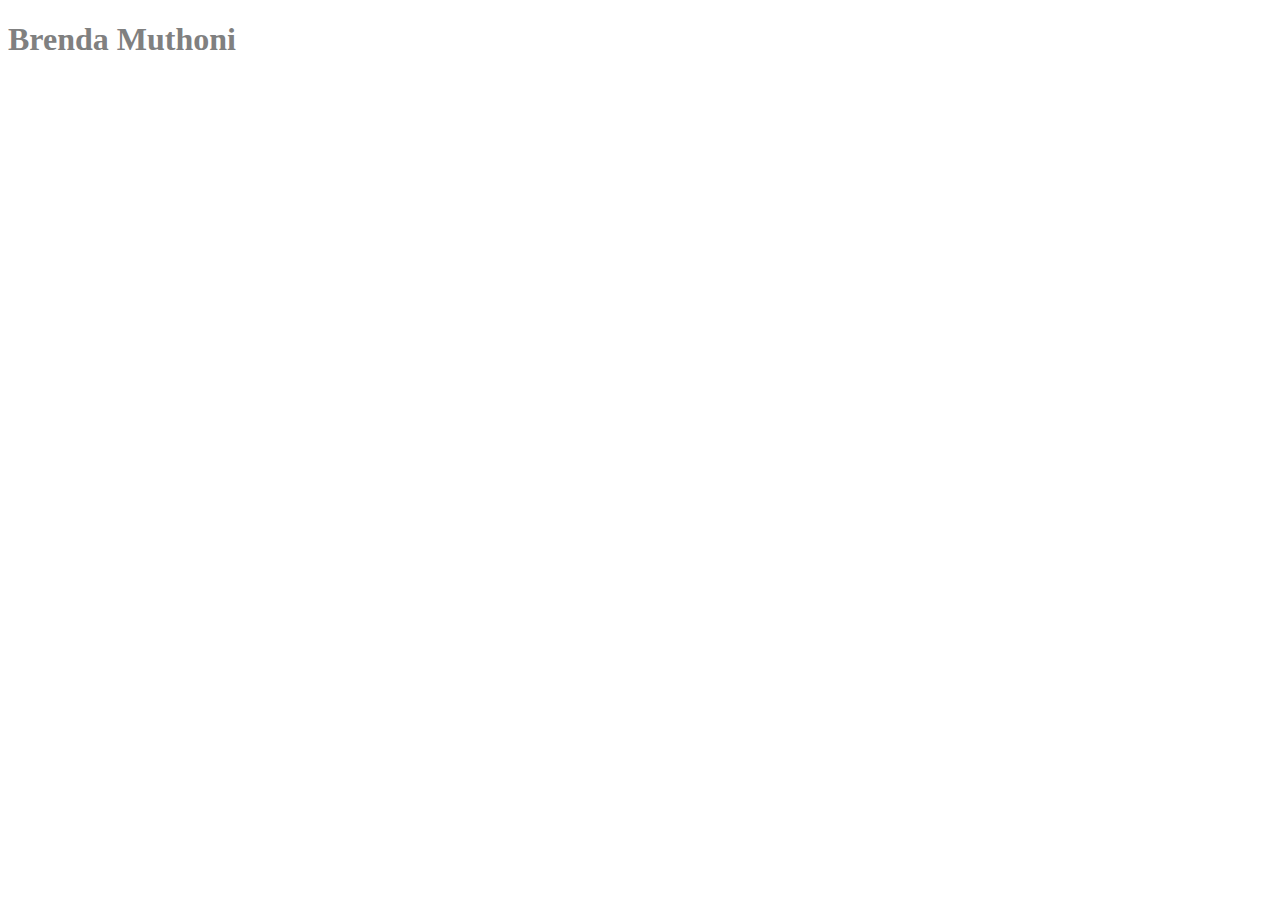
==== index.html @ 95d1860c "initial commit" ====
<!DOCTYPE html>
<html lang="en">
<head>
    <link rel="stylesheet" href="styles.css"
        <meta charset="UTF-8">
    <meta name="viewport" content="width=device-width, initial-scale=1.0">
    <meta http-equiv="X-UA-Compatible" content="ie=edge">
    <title>Document</title>
    
</head>
<body>
    <h1>Brenda Muthoni</h1>
</body>
</html>
---- styles.css ----
h1{
    color: grey
}
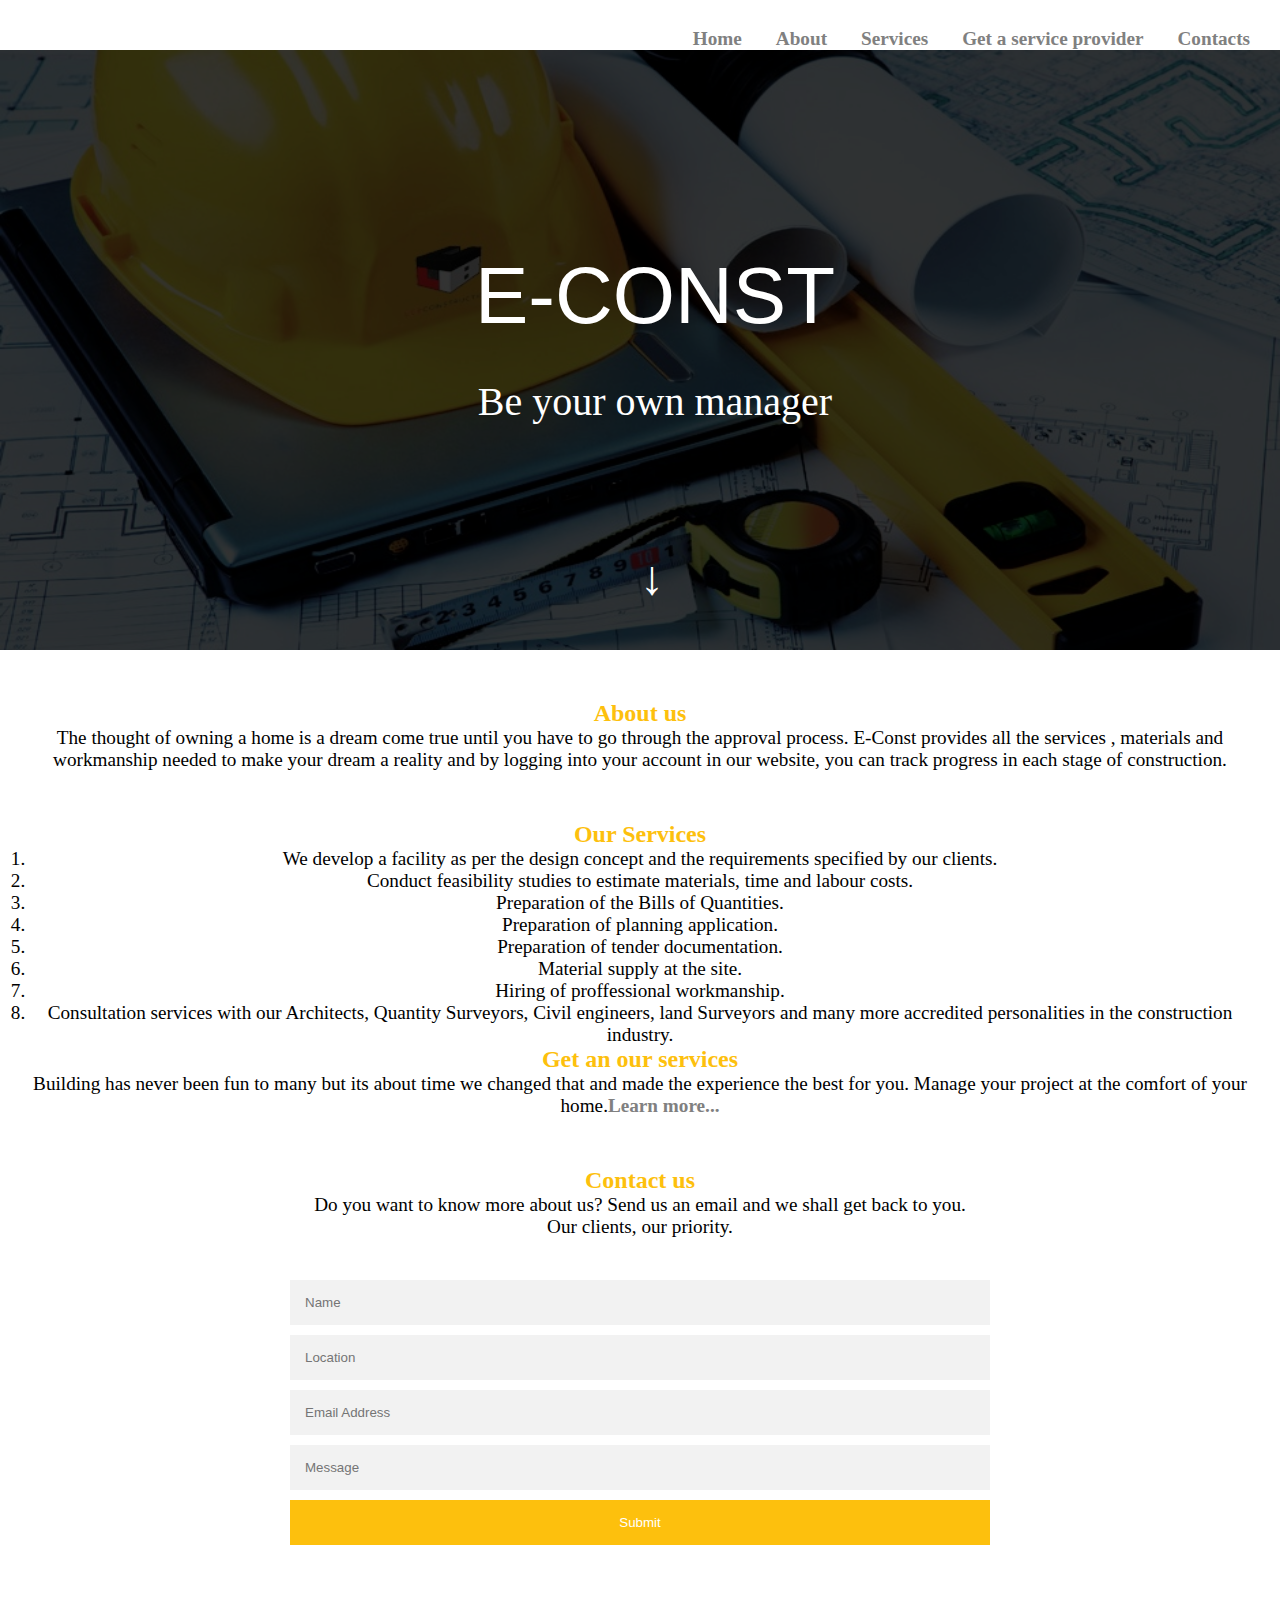
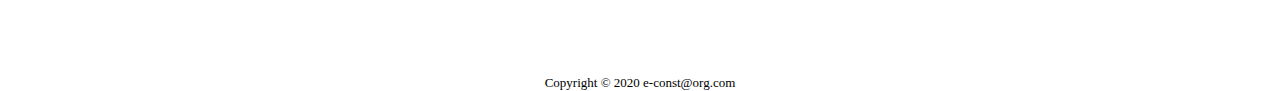
==== commit cf86ec2d: "modified the index file" ====
--- a/index.html
+++ b/index.html
@@ -1,14 +1,88 @@
 <!DOCTYPE html>
-<html lang="en">
-<head>
-    <link rel="stylesheet" href="styles.css"
-        <meta charset="UTF-8">
-    <meta name="viewport" content="width=device-width, initial-scale=1.0">
-    <meta http-equiv="X-UA-Compatible" content="ie=edge">
-    <title>Document</title>
-    
-</head>
-<body>
-    <h1>Brenda Muthoni</h1>
-</body>
+<html lang="en" dir="ltr">
+  <head>
+    <meta charset="utf-8">
+    <title>  </title>
+    <link rel="stylesheet" type="text/css" href="index.css">
+  </head>
+  <body>
+    <div class="landing_page">
+           
+                 
+    <div class="slides">
+       <header>
+                    <nav>
+                      <ul>
+                        <li><a href="index.html">Home</a></li>
+                        <li><a href="#about">About</a></li>
+                        <li><a href="#services">Services</a></li>
+                        <li><a href="service_provider.html">Get a service provider</a></li>
+                        <li><a href="#contact">Contacts</a></li>
+                      </ul>
+                    </nav>
+              
+                  </header>
+      <figure>
+      
+        <div class="content">
+          <p>E-CONST<br><span>Be your own manager</span></p>
+          <img src="image/WhatsApp Image 2020-01-19 at 12.23.07.jpeg" alt="image">
+          <div class="test"></div>
+        </div>
+      </figure>
+    </div>
+    <div class="arrow">
+      &#8595;
+    </div>
+    <div id="about">
+      <h2>About us</h2>
+      <p>The thought of owning a home is a dream come true until you have to go through the approval process. E-Const provides all the services , materials and workmanship needed to make your dream a reality and by logging into your account in our website, you can track progress in each stage of construction.</p>
+    </div>
+    <div id="services">
+
+      <h2>Our Services</h2>
+      <p>
+        <ol>
+          <li>We develop a facility as per the design concept and the requirements specified by our clients.</li>
+          <li>Conduct feasibility studies to estimate materials, time and labour costs.</li>
+          <li>Preparation of the Bills of Quantities.</li>
+          <li>Preparation of planning application.</li>
+          <li>Preparation of tender documentation.</li>
+          <li>Material supply at the site.</li>
+          <li>Hiring of proffessional workmanship.</li>
+          <li>Consultation services with our Architects, Quantity Surveyors, Civil engineers, land Surveyors and many more accredited personalities in the construction industry.</li>
+            </ol>
+          </p>
+      <h2>Get an our services</h2>
+      <p>Building has never been fun to many but its about time we changed that and made the experience the best for you. Manage your project at the comfort of your home.<a href="service_provider.html">Learn more...</a></p>
+
+    </div>
+
+    <footer>
+      <div id="contact">
+
+      <h2>Contact us</h2>
+      <p>Do you want to know more about us? Send us an email and we shall get back to you.<br>Our clients, our priority.</p>
+      <form >
+
+          <div id="contacts-form">
+            <input type="text" placeholder="Name"><br>
+            <input type="text" placeholder="Location"><br>
+            <input type="text" placeholder="Email Address"><br>
+            <input type="text" placeholder="Message"><br>
+            <button>Submit</button>
+          </div>
+
+      </form>
+      </div>
+      <div class="copy">
+        <div id="copy">
+
+      <p>Copyright &copy 2020 e-const@org.com</p>
+    </div>
+
+    </div>
+    </footer>
+
+  </body>
 </html>--- a/index.css
+++ b/index.css
@@ -0,0 +1,477 @@
+
+*{
+  margin:0;
+  padding: 0;
+  transition: 0.7s ease-in-out;
+}
+
+.slides{
+  overflow: hidden;
+  height: 650px;
+  max-height: 100%;
+}
+.slides figure div{
+  width:20%;
+  float: left;
+}
+.slides figure img{
+  width:100%;
+  float: left;
+  height: 650px;
+  max-height:100%;
+}
+.test{
+  height: 650px;
+  width: 100%;
+  background-color: rgba(0,0,0,0.8);
+  position: absolute;
+}
+.slides figure{
+  position: relative;
+  width: 500%;
+  margin: 0;
+  left: 0;
+  animation: 20s slidy infinite;
+}
+.content p{
+  z-index: 1000;
+  position:absolute;
+  text-align: center;
+  width:20%;
+  padding:100px;
+  font-family: 'Acme', sans-serif;
+  color: white;
+  font-size: 5em;
+  padding-top: 200px;
+  padding-left: 15px;
+}
+span{
+  font-size: 0.5em;
+  font-family: 'Delius', cursive;
+}
+.content{
+  float:left;
+  width:25%;
+}
+
+/* The arrow. Keyframes animate it. */
+.arrow{
+  position: absolute;
+  margin-top: -100px;
+  text-align: center;
+  left: 50%;
+  transform: translate(-50);
+  color: White;
+  font-size: 3em;
+  font-weight: 900;
+  animation: 0.2s change infinite;
+}
+
+@keyframes change {
+  0%{
+    margin-top: -90px;
+  }
+  50%{
+    margin-bottom: -110px;
+    text-shadow: 0 0 10px black;
+  }
+}
+
+
+
+
+
+
+
+
+header{
+  background-color: black;
+  width:100%;
+
+}
+header img{
+  height: 70px;
+}
+nav{
+  float: right;
+  margin-top: 28px;
+}
+nav>ul>li{
+  display:inline;
+  margin-right: 30px;
+ 
+  
+  
+
+}
+nav>ul>li>a{
+  text-decoration:none;
+}
+nav>ul>li>a:hover{
+  color: rgb(253,192,13);;
+}
+
+.form{
+  z-index: 1;
+  background-position: relative;
+  background: rgba(124, 120, 6,0.5);
+  max-width: 350px;
+  padding:30px;
+  margin:0 auto 100px;
+  text-align: center;
+
+}
+.form input{
+  outline: 1;
+  width: 100%;
+  border: 0;
+  margin-bottom: 10px;
+  padding: 15px;
+  box-sizing:border-box;
+  background-color:#f2f2f2;
+}
+.form button{
+  background-color: rgb(253,192,13);;
+  color: #ffffff;
+  width: 100%;
+  padding: 15px;
+  cursor: pointer;
+  border: 0;
+}
+
+.form button:hover, .form button:active{
+  background-color: rgb(10, 53, 8);
+
+}
+.form .message a{
+  text-decoration: none;
+}
+
+
+
+footer>p{
+  float:left;
+}
+#contacts-form {
+  
+  width:700px;
+  z-index: 1;
+  background-position: relative;
+  padding:30px;
+  margin:0 auto 100px;
+  margin-top: 1%;
+ 
+  /* text-align: center; */
+}
+#contacts-form input{
+  outline: 1;
+  width: 100%;
+  border: 0;
+  margin-bottom: 10px;
+  padding: 15px;
+  box-sizing:border-box;
+  background-color:#f2f2f2;
+}
+#contacts-form button{
+  background-color: rgb(253,192,13);;
+  color: #ffffff;
+  width: 100%;
+  padding: 15px;
+  cursor: pointer;
+  border: 0;
+}
+.image img{
+  width: 100%;
+}
+.image h1,.image h4{
+  text-align: center;
+  color: rgb(253,192,13);;
+}
+.image h4{
+  font-style: italic;
+}
+main{
+  display: flex;
+  justify-content: center;
+
+  margin-right: 40px;
+  margin-left: 40px;
+  padding: 30px;
+  margin-top: -60px;
+}
+main>div{
+  margin-right:40px;
+  background-color: rgba(34, 145, 17, 0.6);
+  flex-grow: 1;
+  /* box-sizing: border-box; */
+  width: 400px;
+  padding: 20px;
+  padding-top: 10px;
+
+}
+section img{
+  width:250px;
+  height: 200px
+}
+section div{
+  width:300px;
+  margin-left: 40px;
+}
+
+.one{
+  display: flex;
+  justify-content:space-around;
+  margin-right: 40px;
+  margin-left: 40px;
+  padding: 30px;
+}
+.two{
+  display: flex;
+  justify-content:space-around;
+  margin-right: 40px;
+  margin-left: 40px;
+  padding: 30px;
+}
+.three{
+  display: flex;
+  justify-content:space-around;
+  margin-right: 40px;
+  margin-left: 40px;
+  padding: 30px;
+}
+
+.hire{
+  height: 100%
+}
+.hiring-form{
+  margin-bottom: 30px;
+}
+#hiring-form {
+  width:500px;
+  z-index: 1;
+  background-position: relative;
+  padding-bottom:10px;
+  margin: 0 auto 0;
+  /* text-align: cente1 */
+}
+#hiring-form input{
+  outline: 1;
+  width: 100%;
+  border: 0;
+  margin-bottom: 10px;
+  padding: 15px;
+  box-sizing:border-box;
+  background-color:#f2f2f2;
+}
+.hiring-form button{
+  background-color: rgb(253,192,13);;
+  color: #ffffff;
+  width: 40%;
+  padding: 15px;
+  cursor: pointer;
+  border: 0;
+  margin-left: 385px;
+  margin-top: 20px;
+
+}
+.hire-title{
+  text-align: center;
+  margin: 30px;
+}
+#radio{
+  text-align: center;
+  /* margin-left: 600px;
+  margin-right: 600px; */
+  /* padding-top: 40px; */
+  /* margin: 0 auto 0; */
+  text-align: left;
+  margin-left: 390px;
+
+}
+h2{
+  color: rgb(253,192,13);;
+  /* text-align: center; */
+}
+
+.shopping{
+  width: 100%;
+  height: auto;
+  overflow: hidden;
+}
+.shopping img{
+  width: 100%;
+}
+.wrap-shopping{
+  width: 100%;
+  position:relative;
+  margin-top: -59%;
+  margin-bottom: 41.6%;
+}
+
+.wrap-shopping p{
+  font-size: 3em;
+  font-family: 'lobster',cursive;
+  color: rgb(253,192,13);;
+  margin-right: 600px;
+  font-style: italic;
+}
+.copy p{
+
+text-align: center;
+color:black;
+font-size: small;
+margin-top: 2px;
+}
+
+
+.team div{
+  width: 350px;
+  height:300px;
+}
+.team img{
+  width:250px;
+  height:200px;
+}
+.team{
+  display: flex;
+  justify-content: space-around;
+}
+.services{
+  width: 60%;
+  margin-right:100px;
+  margin-left: 100px;
+  text-align: center;
+
+}
+@media only screen and (max-width:500px){
+  p,li{
+    font-size: 20px;
+  }
+}
+
+.services img{
+  width:300px;
+  height: 250px;
+}
+/* .hiring img{
+  margin-left: 15%;
+} */
+.services div{
+  margin-bottom: 60px;
+}
+
+.payment div{
+  width: 300px;
+  height:250px;
+}
+.payment img{
+  width: 250px;
+  height:200px;
+}
+.payment{
+  display: flex;
+  justify-content: space-around;
+}
+.social-media>ul>li{
+  margin-right:20px;
+  display: inline;
+}
+.social-media{
+  float: right;
+  margin-top: 0;
+}
+
+
+.social-media>ul>li>a{
+  text-decoration:none;
+
+}
+.social-media>ul>li>a:hover{
+  color: black;
+}
+a{
+  color: grey;
+  text-decoration: none;
+  font-weight: bolder;
+}
+.social-media>ul>li>a{
+  color:rgb(253,192,13);;
+}
+.three a{
+  color: rgb(253,192,13);;
+  text-decoration: none;
+}
+.three a:hover{
+  color: black;
+
+}
+.two a{
+  color: rgb(253,192,13);;
+  text-decoration: none;
+}
+.two a:hover{
+  color: black;
+
+}
+.one a{
+  color: rgb(253,192,13);;
+  text-decoration: none;
+}
+.one a:hover{
+  color: black;
+}
+
+p,li{
+  font-size: 1.2em;
+}
+.aboutus p{
+  text-align: center;
+}
+#about{
+  padding-left:30px;
+  padding-right: 30px;
+  text-align: center;
+  margin-top: 50px;
+}
+#services{
+  padding-left:30px;
+  padding-right: 30px;
+  text-align: center;
+  margin-top: 50px;
+}
+#service_provider{
+  padding-left:30px;
+  padding-right: 30px;
+  text-align: center;
+  margin-top: 50px;
+}
+#contact{
+  padding-left:30px;
+  padding-right: 30px;
+  text-align: center;
+  margin-top: 50px;
+  margin-bottom: 50px;
+}
+.processvalues h3{
+  text-align: center;
+  font-size: 1.4em;
+  color: rgb(253,192,13);
+}
+#team h3{
+  text-align: center;
+  color: rgb(253,192,13);
+  font-size: 1.4em;
+
+}
+.processvalues{
+  display: flex;
+  justify-content: space-around;
+  margin-top: 30px;
+  margin-bottom: 30px;
+}
+.processvalues>div{
+  width:30%;
+  height: 20%;
+  background-color: rgb(253,192,13);
+  padding: 30px;
+}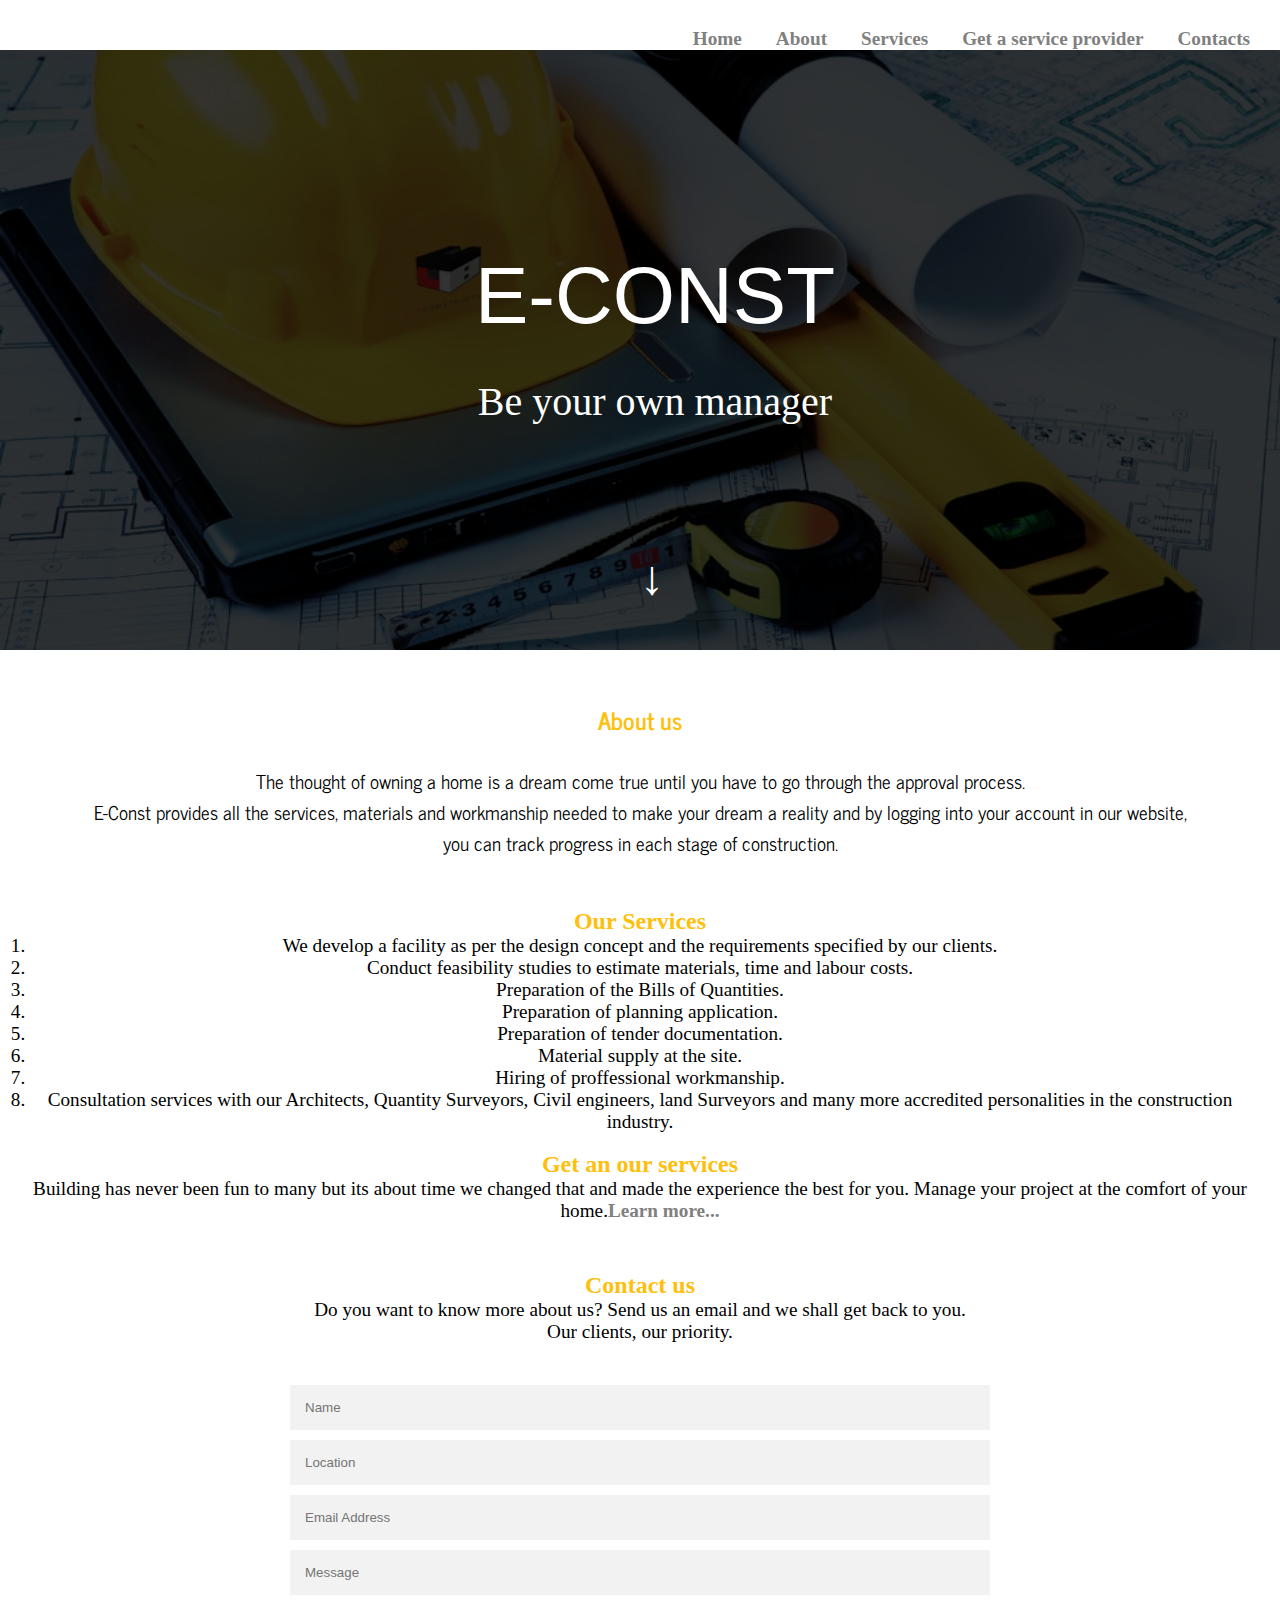
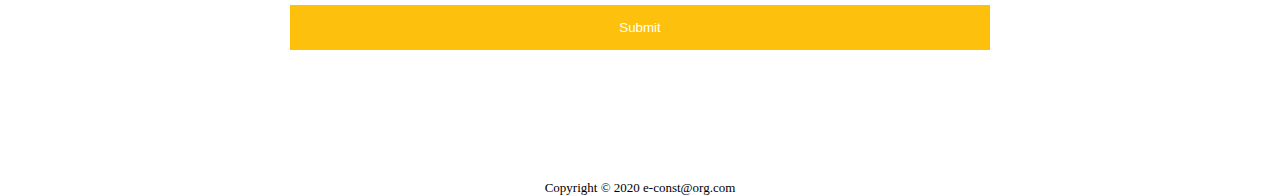
==== commit 24369764: "adding google fonts to my project" ====
--- a/index.html
+++ b/index.html
@@ -4,6 +4,8 @@
     <meta charset="utf-8">
     <title>  </title>
     <link rel="stylesheet" type="text/css" href="index.css">
+    <link href="https://fonts.googleapis.com/css?family=News+Cycle&display=swap" rel="stylesheet">
+
   </head>
   <body>
     <div class="landing_page">
@@ -36,8 +38,10 @@
     </div>
     <div id="about">
       <h2>About us</h2>
-      <p>The thought of owning a home is a dream come true until you have to go through the approval process. E-Const provides all the services , materials and workmanship needed to make your dream a reality and by logging into your account in our website, you can track progress in each stage of construction.</p>
+      <br>
+      <p>The thought of owning a home is a dream come true until you have to go through the approval process. <br> E-Const provides all the services, materials and workmanship needed to make your dream a reality and by logging into your account in our website, <br> you can track progress in each stage of construction.</p>
     </div>
+    
     <div id="services">
 
       <h2>Our Services</h2>
@@ -52,7 +56,7 @@
           <li>Hiring of proffessional workmanship.</li>
           <li>Consultation services with our Architects, Quantity Surveyors, Civil engineers, land Surveyors and many more accredited personalities in the construction industry.</li>
             </ol>
-          </p>
+            <img src=""          </p>
       <h2>Get an our services</h2>
       <p>Building has never been fun to many but its about time we changed that and made the experience the best for you. Manage your project at the comfort of your home.<a href="service_provider.html">Learn more...</a></p>
 
--- a/index.css
+++ b/index.css
@@ -432,6 +432,8 @@
   padding-right: 30px;
   text-align: center;
   margin-top: 50px;
+  font-family: 'News Cycle', sans-serif;
+
 }
 #services{
   padding-left:30px;
